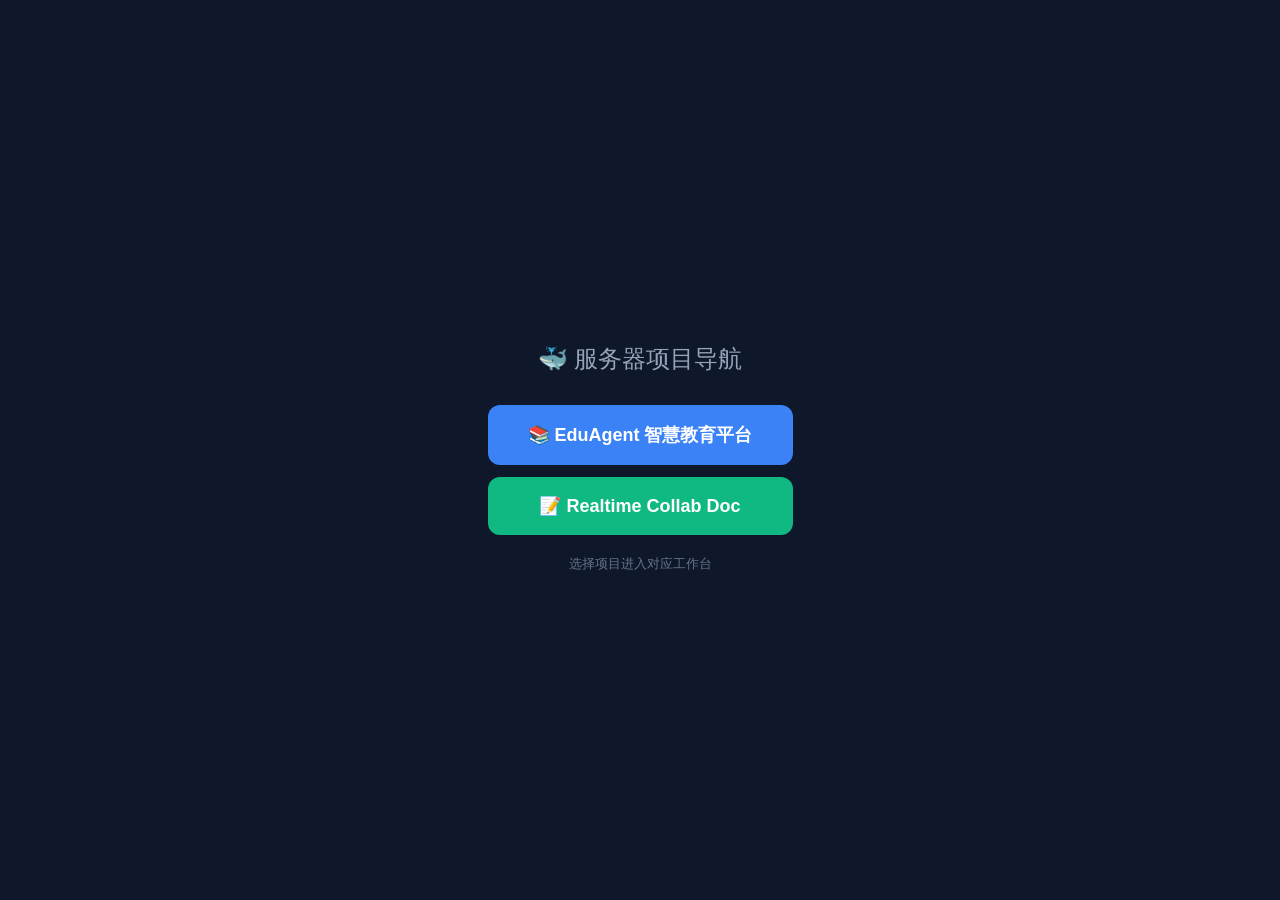
==== index.html @ 4e8cd6d9 "feat: /edu/ → EduAgent, /new/ → collab-doc" ====
<!DOCTYPE html>
<html lang="zh-CN">
<head>
<meta charset="UTF-8">
<meta name="viewport" content="width=device-width, initial-scale=1.0">
<title>example.com - 项目导航</title>
<style>
  body { font-family: -apple-system, sans-serif; display: flex; align-items: center; justify-content: center; min-height: 100vh; margin: 0; background: #0f172a; color: #e2e8f0; }
  .box { text-align: center; padding: 40px; }
  h1 { font-size: 24px; margin-bottom: 30px; color: #94a3b8; font-weight: 400; }
  a { display: block; padding: 18px 40px; margin: 12px 0; border-radius: 12px; text-decoration: none; font-size: 18px; font-weight: 600; transition: .2s; }
  a.edu { background: #3b82f6; color: #fff; }
  a.edu:hover { background: #2563eb; }
  a.new { background: #10b981; color: #fff; }
  a.new:hover { background: #059669; }
  .desc { font-size: 13px; color: #64748b; margin-top: 20px; }
</style>
</head>
<body>
<div class="box">
  <h1>🐳 服务器项目导航</h1>
  <a class="edu" href="/edu/">📚 EduAgent 智慧教育平台</a>
  <a class="new" href="/new/">📝 Realtime Collab Doc</a>
  <div class="desc">选择项目进入对应工作台</div>
</div>
</body>
</html>
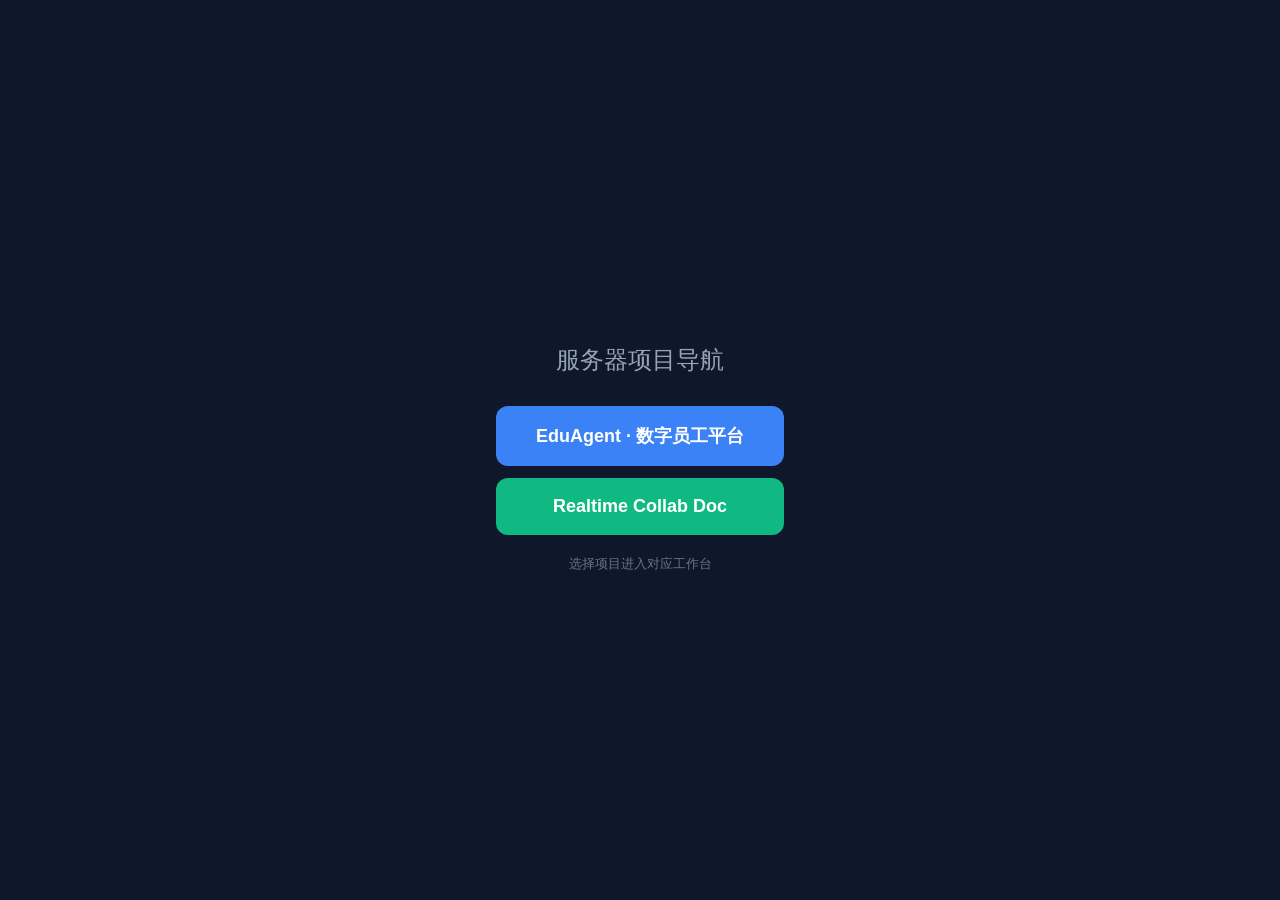
==== commit c41fe831: "chore(deploy): 导航页去除硬编码服务器地址，名称对齐新定位" ====
--- a/index.html
+++ b/index.html
@@ -3,7 +3,7 @@
 <head>
 <meta charset="UTF-8">
 <meta name="viewport" content="width=device-width, initial-scale=1.0">
-<title>example.com - 项目导航</title>
+<title>项目导航</title>
 <style>
   body { font-family: -apple-system, sans-serif; display: flex; align-items: center; justify-content: center; min-height: 100vh; margin: 0; background: #0f172a; color: #e2e8f0; }
   .box { text-align: center; padding: 40px; }
@@ -18,9 +18,9 @@
 </head>
 <body>
 <div class="box">
-  <h1>🐳 服务器项目导航</h1>
-  <a class="edu" href="/edu/">📚 EduAgent 智慧教育平台</a>
-  <a class="new" href="/new/">📝 Realtime Collab Doc</a>
+  <h1>服务器项目导航</h1>
+  <a class="edu" href="/edu/">EduAgent · 数字员工平台</a>
+  <a class="new" href="/new/">Realtime Collab Doc</a>
   <div class="desc">选择项目进入对应工作台</div>
 </div>
 </body>
